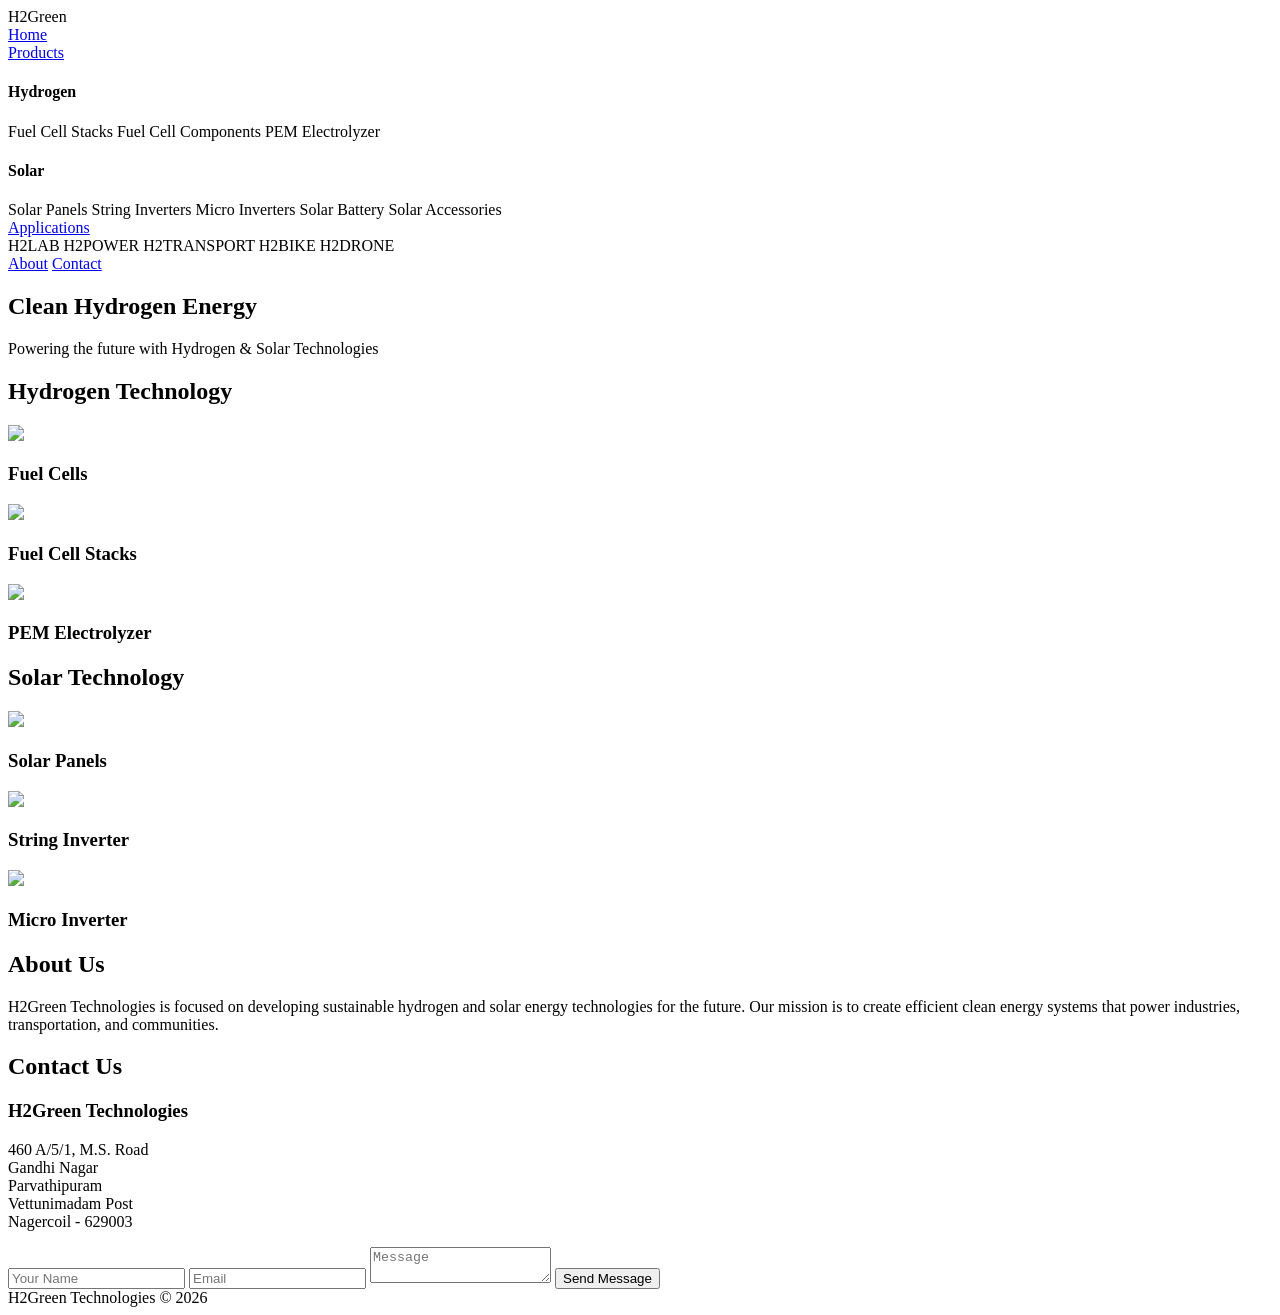
==== index.html @ 0abac740 "Create index.html" ====
<!DOCTYPE html>
<html lang="en">

<head>

<meta charset="UTF-8">
<meta name="viewport" content="width=device-width, initial-scale=1">

<title>H2Green Technologies</title>

<link rel="stylesheet" href="css/theme.css">
<link rel="stylesheet" href="css/style.css">

</head>

<body>

<header>

<div class="logo">H2Green</div>

<nav>

<a href="#">Home</a>

<div class="dropdown">

<a href="#">Products</a>

<div class="mega-menu">

<div class="menu-column">
<h4>Hydrogen</h4>
<a>Fuel Cell Stacks</a>
<a>Fuel Cell Components</a>
<a>PEM Electrolyzer</a>
</div>

<div class="menu-column">
<h4>Solar</h4>
<a>Solar Panels</a>
<a>String Inverters</a>
<a>Micro Inverters</a>
<a>Solar Battery</a>
<a>Solar Accessories</a>
</div>

</div>

</div>


<div class="dropdown">

<a href="#">Applications</a>

<div class="mega-menu">

<div class="menu-column">

<a>H2LAB</a>
<a>H2POWER</a>
<a>H2TRANSPORT</a>
<a>H2BIKE</a>
<a>H2DRONE</a>

</div>

</div>

</div>

<a href="#about">About</a>
<a href="#contact">Contact</a>

</nav>

</header>


<section class="hero">

<div>
<h1>Clean Hydrogen Energy</h1>
<p>Powering the future with Hydrogen & Solar Technologies</p>
</div>

</section>


<section class="section">

<h2>Hydrogen Technology</h2>

<div class="grid">

<div class="card">
<img src="images/fuel-cell.jpg">
<h3>Fuel Cells</h3>
</div>

<div class="card">
<img src="images/fuel-stack.jpg">
<h3>Fuel Cell Stacks</h3>
</div>

<div class="card">
<img src="images/electrolyzer.jpg">
<h3>PEM Electrolyzer</h3>
</div>

</div>

</section>


<section class="section section-light">

<h2>Solar Technology</h2>

<div class="grid">

<div class="card">
<img src="images/solar-panels.jpg">
<h3>Solar Panels</h3>
</div>

<div class="card">
<img src="images/string-inverter.jpg">
<h3>String Inverter</h3>
</div>

<div class="card">
<img src="images/micro-inverter.jpg">
<h3>Micro Inverter</h3>
</div>

</div>

</section>


<section id="about" class="section">

<h2>About Us</h2>

<p>

H2Green Technologies is focused on developing sustainable hydrogen
and solar energy technologies for the future. Our mission is to
create efficient clean energy systems that power industries,
transportation, and communities.

</p>

</section>


<section id="contact" class="section section-light">

<h2>Contact Us</h2>

<div class="contact-container">

<div>

<h3>H2Green Technologies</h3>

<p>

460 A/5/1, M.S. Road<br>
Gandhi Nagar<br>
Parvathipuram<br>
Vettunimadam Post<br>
Nagercoil - 629003

</p>

</div>


<div class="contact-form">

<input type="text" placeholder="Your Name">

<input type="email" placeholder="Email">

<textarea placeholder="Message"></textarea>

<button>Send Message</button>

</div>

</div>

</section>


<footer>

H2Green Technologies © 2026

</footer>

<script src="js/script.js"></script>

</body>
</html>
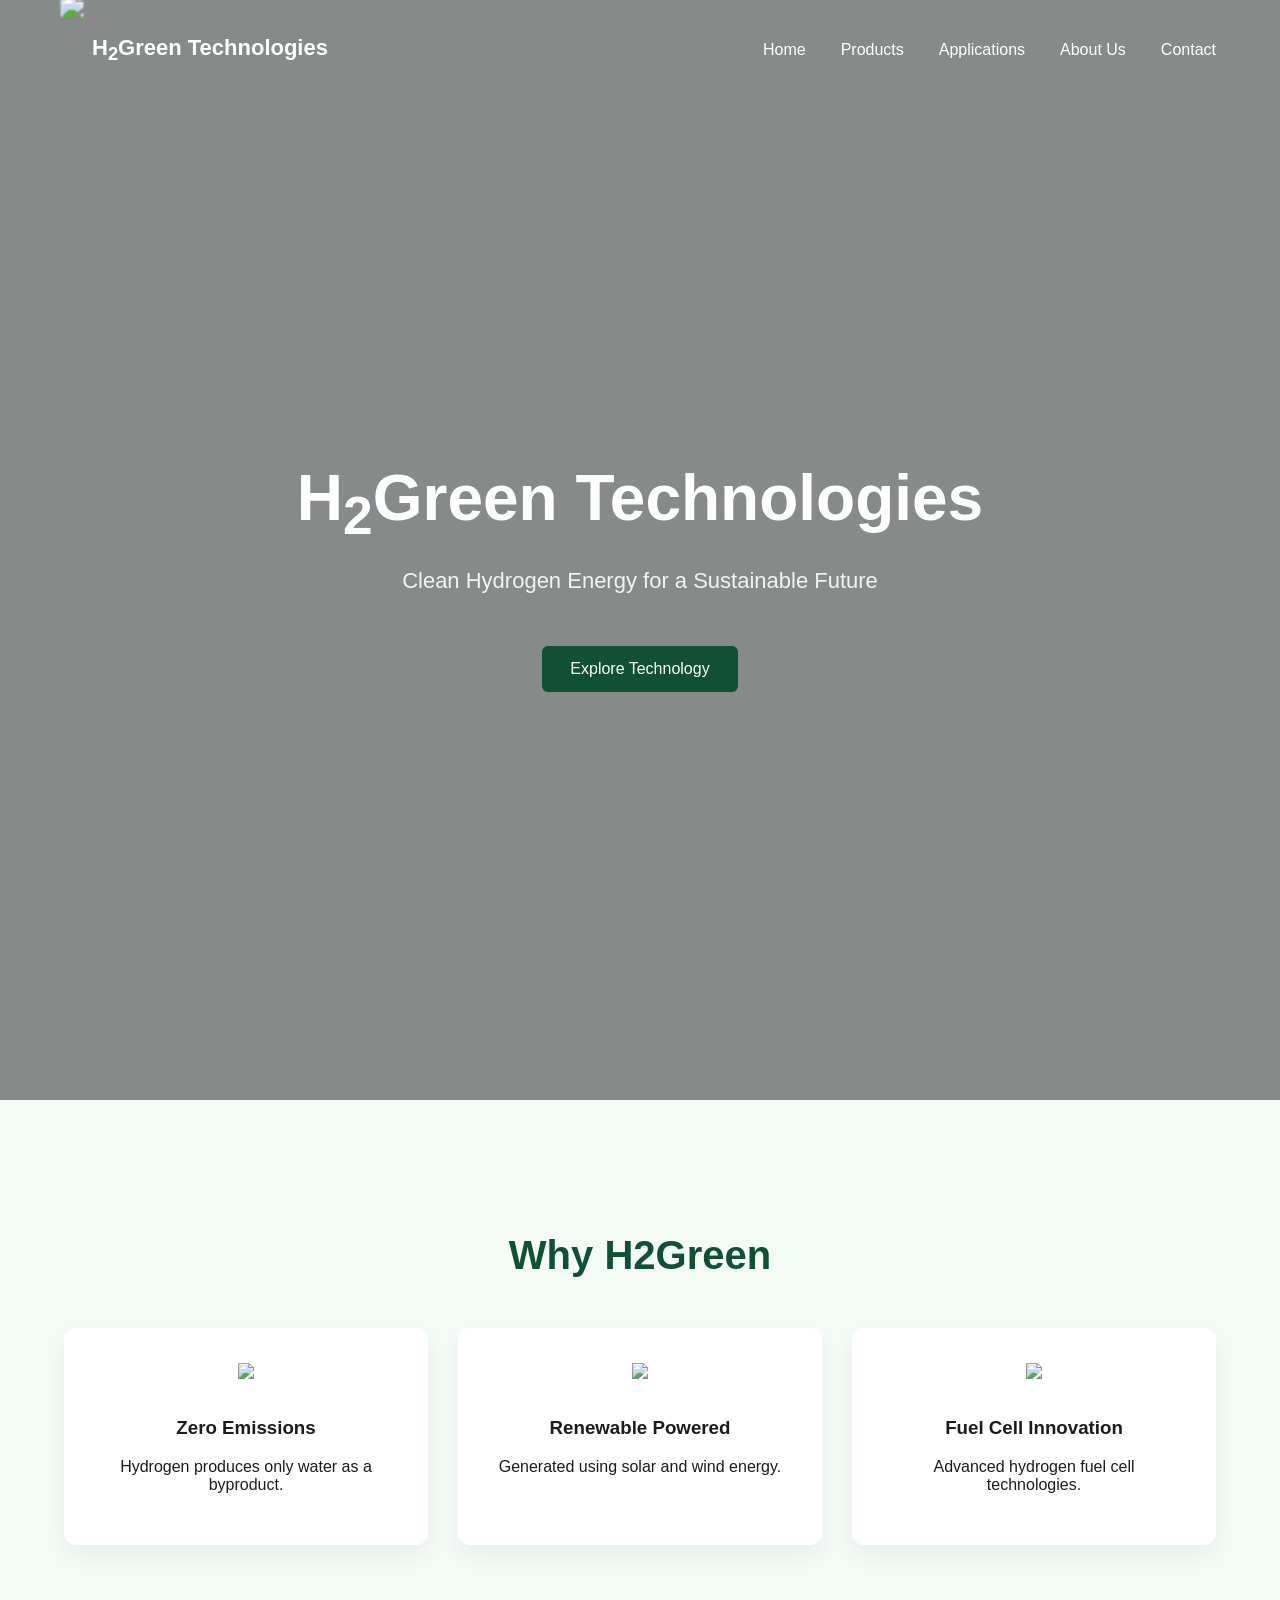
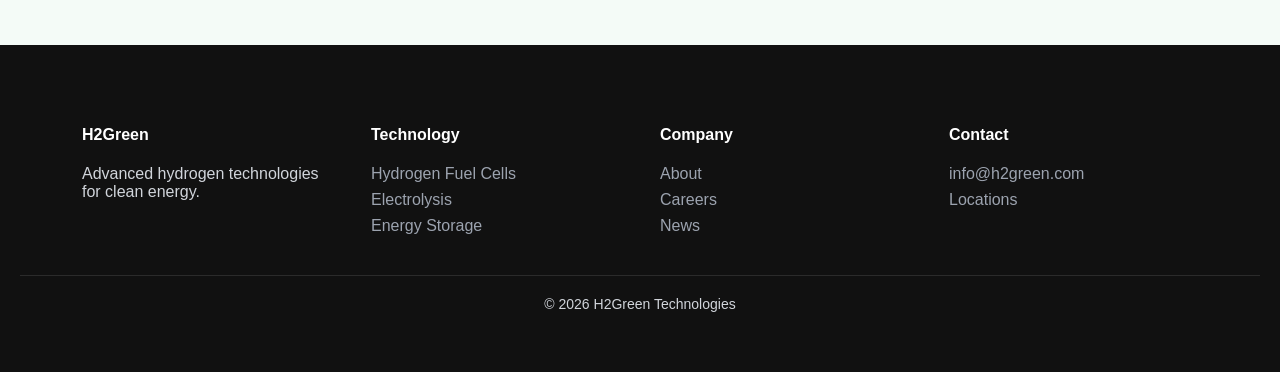
==== commit f962457a: "Update index.html" ====
--- a/index.html
+++ b/index.html
@@ -1,112 +1,480 @@
+
 <!DOCTYPE html>
 <html lang="en">
-
 <head>
 
 <meta charset="UTF-8">
-<meta name="viewport" content="width=device-width, initial-scale=1">
+<meta name="viewport" content="width=device-width, initial-scale=1.0">
 
 <title>H2Green Technologies</title>
 
-<link rel="stylesheet" href="css/theme.css">
-<link rel="stylesheet" href="css/style.css">
+<style>
+
+/* GLOBAL */
+
+body{
+margin:0;
+font-family:-apple-system,BlinkMacSystemFont,"Segoe UI",Roboto,Arial;
+background:#F4FBF7;
+color:#1C1C1C;
+}
+
+.container{
+width:90%;
+max-width:1200px;
+margin:auto;
+}
+
+/* NAVBAR */
+
+nav{
+position:fixed;
+top:0;
+width:100%;
+z-index:2000;
+background:transparent;
+transition:0.3s;
+}
+
+nav.scrolled{
+background:rgba(255,255,255,0.95);
+backdrop-filter:blur(8px);
+box-shadow:0 4px 20px rgba(0,0,0,0.08);
+}
+
+.nav-inner{
+display:flex;
+justify-content:space-between;
+align-items:center;
+padding:15px 0;
+}
+
+/* LOGO */
+
+.logo{
+display:flex;
+align-items:center;
+gap:12px;
+}
+
+.logo img{
+height:70px;
+object-fit:cover;
+transform:scale(1.6);
+}
+
+.logo span{
+font-size:22px;
+font-weight:600;
+color:white;
+}
+
+nav.scrolled .logo span{
+color:#0F5132;
+}
+
+/* MENU */
+
+.menu{
+display:flex;
+align-items:center;
+gap:35px;
+}
+
+.menu a{
+text-decoration:none;
+font-weight:500;
+font-size:16px;
+color:white;
+transition:0.2s;
+}
+
+nav.scrolled .menu a{
+color:#0F5132;
+}
+
+/* DROPDOWN */
+
+.dropdown{
+position:static;
+}
+
+.dropdown-menu{
+position:absolute;
+left:0;
+top:100%;
+width:100%;
+
+background:white;
+
+padding:40px 0;
+
+opacity:0;
+visibility:hidden;
+
+transform:translateY(-10px);
+transition:all 0.25s ease;
+
+box-shadow:0 15px 40px rgba(0,0,0,0.08);
+}
+
+/* SHOW ON HOVER */
+
+.dropdown:hover .dropdown-menu{
+opacity:1;
+visibility:visible;
+transform:translateY(0);
+}
+
+/* DROPDOWN CONTENT */
+
+.dropdown-container{
+width:90%;
+max-width:1200px;
+margin:auto;
+display:flex;
+gap:120px;
+}
+
+.dropdown-column h4{
+margin-bottom:15px;
+color:#0F5132;
+}
+
+.dropdown-column a{
+display:block;
+margin-bottom:10px;
+text-decoration:none;
+color:#333;
+font-size:15px;
+}
+
+.dropdown-column a:hover{
+color:#0F5132;
+}
+
+/* SUB ITEMS */
+
+.sub-items{
+margin-left:15px;
+margin-top:10px;
+}
+
+.sub-items a{
+font-size:14px;
+color:#666;
+}
+
+/* HERO */
+
+.hero{
+position:relative;
+z-index:1;
+
+height:100vh;
+display:flex;
+align-items:center;
+justify-content:center;
+text-align:center;
+
+background:
+linear-gradient(rgba(0,0,0,0.45),rgba(0,0,0,0.45)),
+url("https://images.unsplash.com/photo-1466611653911-95081537e5b7");
+
+background-size:cover;
+background-position:center;
+color:white;
+}
+
+.hero h1{
+font-size:64px;
+margin-bottom:15px;
+}
+
+.hero p{
+font-size:22px;
+opacity:0.9;
+}
+
+.hero button{
+margin-top:30px;
+padding:14px 28px;
+font-size:16px;
+border:none;
+border-radius:6px;
+background:#0F5132;
+color:white;
+cursor:pointer;
+}
+
+/* SECTIONS */
+
+section{
+padding:100px 0;
+}
+
+.title{
+font-size:40px;
+text-align:center;
+color:#0F5132;
+margin-bottom:20px;
+}
+
+.subtitle{
+max-width:700px;
+margin:auto;
+text-align:center;
+font-size:18px;
+line-height:1.6;
+}
+
+/* GRID */
+
+.grid{
+display:grid;
+grid-template-columns:repeat(auto-fit,minmax(250px,1fr));
+gap:30px;
+margin-top:50px;
+}
+
+.card{
+background:white;
+padding:35px;
+border-radius:12px;
+box-shadow:0 10px 25px rgba(0,0,0,0.05);
+text-align:center;
+}
+
+.card img{
+width:60px;
+margin-bottom:15px;
+}
+
+/* FOOTER */
+
+footer{
+background:#111;
+color:#D1D5DB;
+padding:60px 20px;
+}
+
+.footer-grid{
+display:grid;
+grid-template-columns:repeat(auto-fit,minmax(200px,1fr));
+gap:40px;
+}
+
+footer h4{
+color:white;
+}
+
+footer a{
+display:block;
+text-decoration:none;
+color:#9CA3AF;
+margin-top:8px;
+}
+
+.footer-bottom{
+border-top:1px solid #2B2B2B;
+margin-top:40px;
+padding-top:20px;
+text-align:center;
+font-size:14px;
+}
+
+</style>
 
 </head>
 
 <body>
 
-<header>
-
-<div class="logo">H2Green</div>
+<!-- NAVBAR -->
 
 <nav>
 
+<div class="container nav-inner">
+
+<div class="logo">
+
+<img src="logo.png">
+
+<span>H<sub>2</sub>Green Technologies</span>
+
+</div>
+
+<div class="menu">
+
 <a href="#">Home</a>
 
 <div class="dropdown">
 
 <a href="#">Products</a>
 
-<div class="mega-menu">
-
-<div class="menu-column">
-<h4>Hydrogen</h4>
-<a>Fuel Cell Stacks</a>
-<a>Fuel Cell Components</a>
-<a>PEM Electrolyzer</a>
-</div>
-
-<div class="menu-column">
-<h4>Solar</h4>
-<a>Solar Panels</a>
-<a>String Inverters</a>
-<a>Micro Inverters</a>
-<a>Solar Battery</a>
-<a>Solar Accessories</a>
-</div>
-
-</div>
-
-</div>
-
-
+<div class="dropdown-menu">
+
+<div class="dropdown-container">
+
+<div class="dropdown-column">
+
+<h4>Solar Group</h4>
+
+<a href="#">Solar Panels</a>
+
+<a href="#">Solar Inverters</a>
+
+<div class="sub-items">
+
+<a href="#">Solar Inverters String Inverters</a>
+
+<a href="#">Solar Edge - Optimizer Inverters</a>
+
+<a href="#">Micro Inverters</a>
+
+</div>
+
+</div>
+
+<div class="dropdown-column">
+
+<h4>Hydrogen Group</h4>
+
+<a href="#">Hydrogen Fuel Cell Stacks</a>
+
+<a href="#">Hydrogen Fuel Cell Components</a>
+
+<a href="#">PEM Electrolyzer</a>
+
+</div>
+
+</div>
+
+</div>
+
+</div>
 <div class="dropdown">
 
 <a href="#">Applications</a>
 
-<div class="mega-menu">
-
-<div class="menu-column">
-
-<a>H2LAB</a>
-<a>H2POWER</a>
-<a>H2TRANSPORT</a>
-<a>H2BIKE</a>
-<a>H2DRONE</a>
-
-</div>
-
-</div>
-
-</div>
-
-<a href="#about">About</a>
-<a href="#contact">Contact</a>
+<div class="dropdown-menu">
+
+<div class="dropdown-container">
+
+<div class="dropdown-column">
+
+<h4>Applications Group</h4>
+
+<a href="#">H2 Lab</a>
+
+<a href="#">H2 Power</a>
+
+<a href="#">H2 Transport</a>
+
+<div class="sub-items">
+
+<a href="#">Car</a>
+
+<a href="#">Train</a>
+
+<a href="#">Wind Turbine</a>
+
+<a href="#">Street Light</a>
+
+
+
+</div>
+
+</div>
+
+<div class="dropdown-column">
+
+
+<h4><br></h4>
+
+<a href="#">H2 Bike</a>
+
+<a href="#">H2 Drone</a>
+
+
+
+</div>
+
+</div>
+
+</div>
+
+</div>
+
+<!-- <a href="#">Applications</a> -->
+
+<a href="#">About Us</a>
+
+<a href="#">Contact</a>
+
+</div>
+
+</div>
 
 </nav>
 
-</header>
-
+
+<!-- HERO -->
 
 <section class="hero">
 
 <div>
-<h1>Clean Hydrogen Energy</h1>
-<p>Powering the future with Hydrogen & Solar Technologies</p>
+
+<h1>H<sub>2</sub>Green Technologies</h1>
+
+<p>Clean Hydrogen Energy for a Sustainable Future</p>
+
+<button>Explore Technology</button>
+
 </div>
 
 </section>
 
 
-<section class="section">
-
-<h2>Hydrogen Technology</h2>
+<!-- FEATURES -->
+
+<section>
+
+<div class="container">
+
+<h2 class="title">Why H2Green</h2>
 
 <div class="grid">
 
 <div class="card">
-<img src="images/fuel-cell.jpg">
-<h3>Fuel Cells</h3>
+
+<img src="https://img.icons8.com/ios-filled/100/2e7d32/leaf.png">
+
+<h3>Zero Emissions</h3>
+
+<p>Hydrogen produces only water as a byproduct.</p>
+
 </div>
 
 <div class="card">
-<img src="images/fuel-stack.jpg">
-<h3>Fuel Cell Stacks</h3>
+
+<img src="https://img.icons8.com/ios-filled/100/2e7d32/wind-turbine.png">
+
+<h3>Renewable Powered</h3>
+
+<p>Generated using solar and wind energy.</p>
+
 </div>
 
 <div class="card">
-<img src="images/electrolyzer.jpg">
-<h3>PEM Electrolyzer</h3>
+
+<img src="https://img.icons8.com/ios-filled/100/2e7d32/electricity.png">
+
+<h3>Fuel Cell Innovation</h3>
+
+<p>Advanced hydrogen fuel cell technologies.</p>
+
+</div>
+
 </div>
 
 </div>
@@ -114,95 +482,84 @@
 </section>
 
 
-<section class="section section-light">
-
-<h2>Solar Technology</h2>
-
-<div class="grid">
-
-<div class="card">
-<img src="images/solar-panels.jpg">
-<h3>Solar Panels</h3>
-</div>
-
-<div class="card">
-<img src="images/string-inverter.jpg">
-<h3>String Inverter</h3>
-</div>
-
-<div class="card">
-<img src="images/micro-inverter.jpg">
-<h3>Micro Inverter</h3>
-</div>
-
-</div>
-
-</section>
-
-
-<section id="about" class="section">
-
-<h2>About Us</h2>
-
-<p>
-
-H2Green Technologies is focused on developing sustainable hydrogen
-and solar energy technologies for the future. Our mission is to
-create efficient clean energy systems that power industries,
-transportation, and communities.
-
-</p>
-
-</section>
-
-
-<section id="contact" class="section section-light">
-
-<h2>Contact Us</h2>
-
-<div class="contact-container">
+<!-- FOOTER -->
+
+<footer>
+
+<div class="container footer-grid">
 
 <div>
 
-<h3>H2Green Technologies</h3>
-
-<p>
-
-460 A/5/1, M.S. Road<br>
-Gandhi Nagar<br>
-Parvathipuram<br>
-Vettunimadam Post<br>
-Nagercoil - 629003
-
-</p>
-
-</div>
-
-
-<div class="contact-form">
-
-<input type="text" placeholder="Your Name">
-
-<input type="email" placeholder="Email">
-
-<textarea placeholder="Message"></textarea>
-
-<button>Send Message</button>
-
-</div>
-
-</div>
-
-</section>
-
-
-<footer>
-
-H2Green Technologies © 2026
+<h4>H2Green</h4>
+
+<p>Advanced hydrogen technologies for clean energy.</p>
+
+</div>
+
+<div>
+
+<h4>Technology</h4>
+
+<a href="#">Hydrogen Fuel Cells</a>
+
+<a href="#">Electrolysis</a>
+
+<a href="#">Energy Storage</a>
+
+</div>
+
+<div>
+
+<h4>Company</h4>
+
+<a href="#">About</a>
+
+<a href="#">Careers</a>
+
+<a href="#">News</a>
+
+</div>
+
+<div>
+
+<h4>Contact</h4>
+
+<a href="#">info@h2green.com</a>
+
+<a href="#">Locations</a>
+
+</div>
+
+</div>
+
+<div class="footer-bottom">
+
+© 2026 H2Green Technologies
+
+</div>
 
 </footer>
 
-<script src="js/script.js"></script>
+
+<!-- NAVBAR SCROLL EFFECT -->
+
+<script>
+
+window.addEventListener("scroll",function(){
+
+const nav=document.querySelector("nav");
+
+if(window.scrollY>50){
+nav.classList.add("scrolled");
+}
+else{
+nav.classList.remove("scrolled");
+}
+
+});
+
+</script>
 
 </body>
 </html>
+
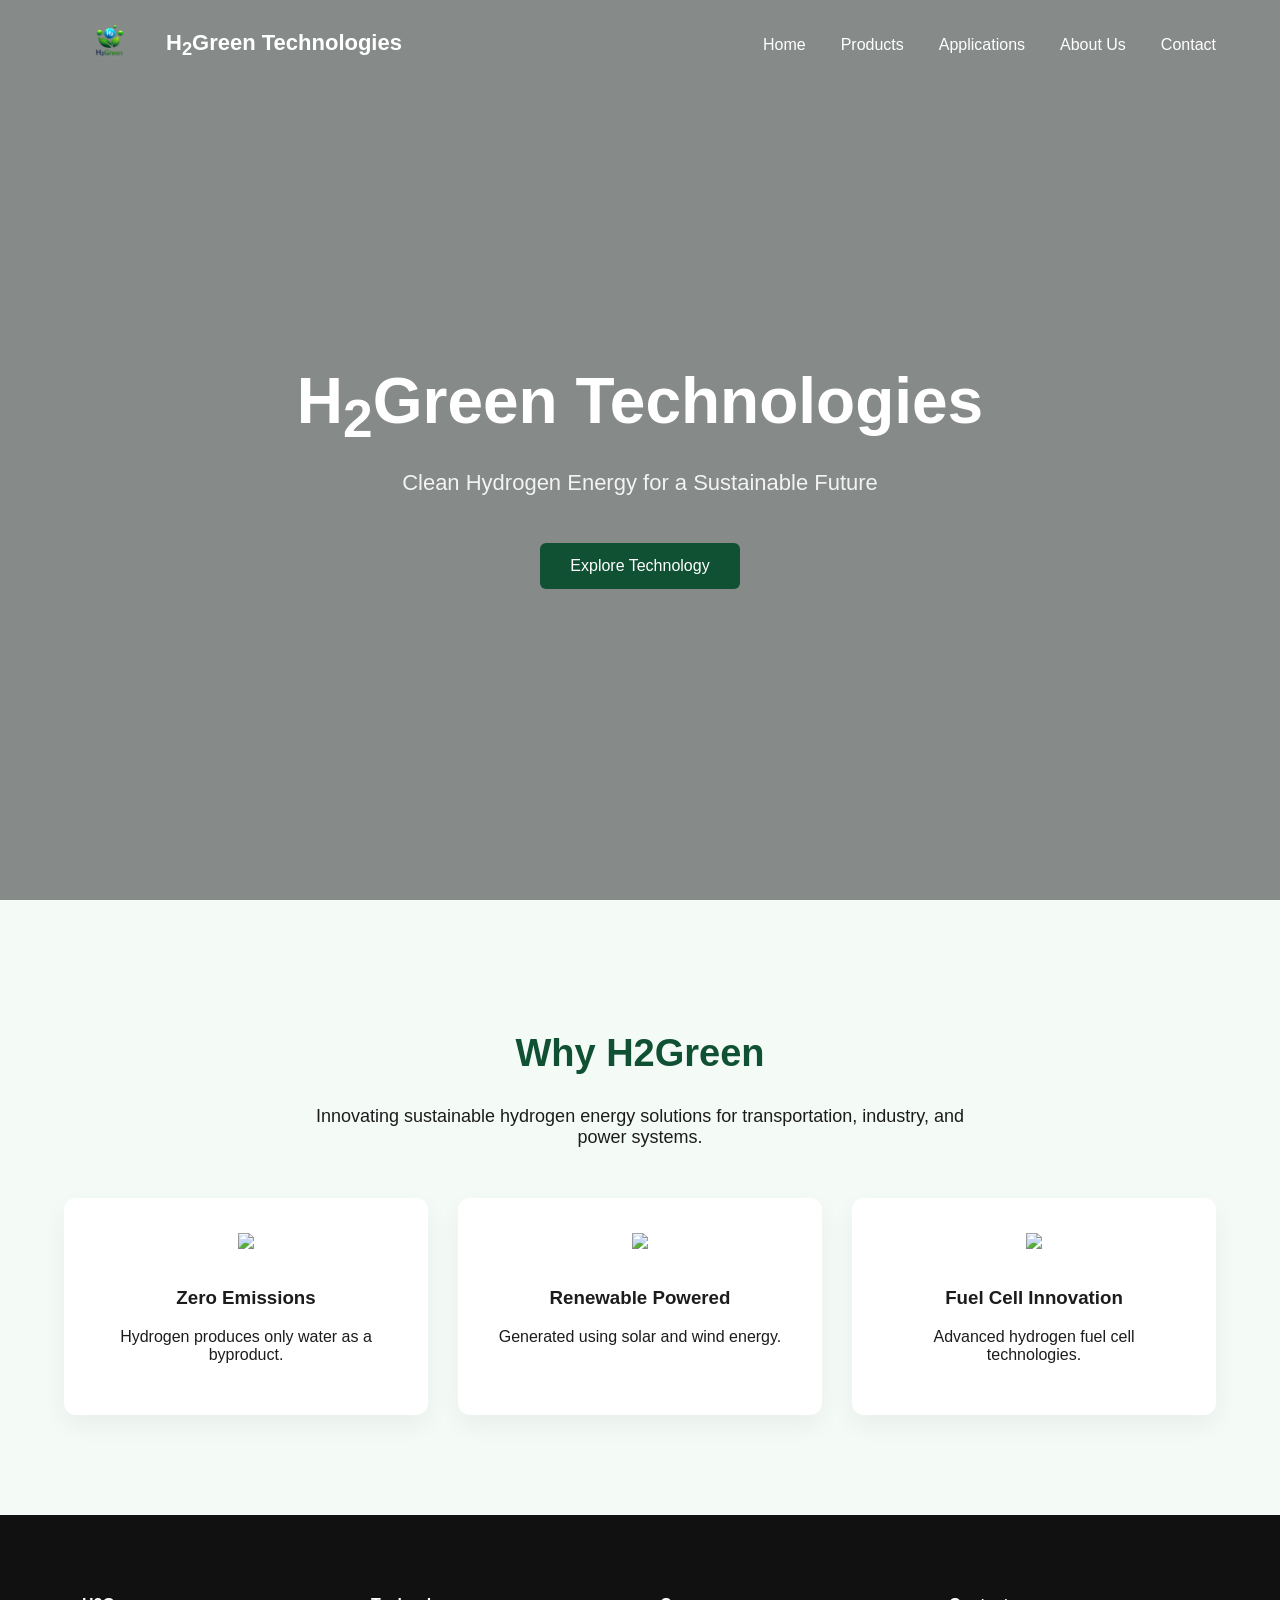
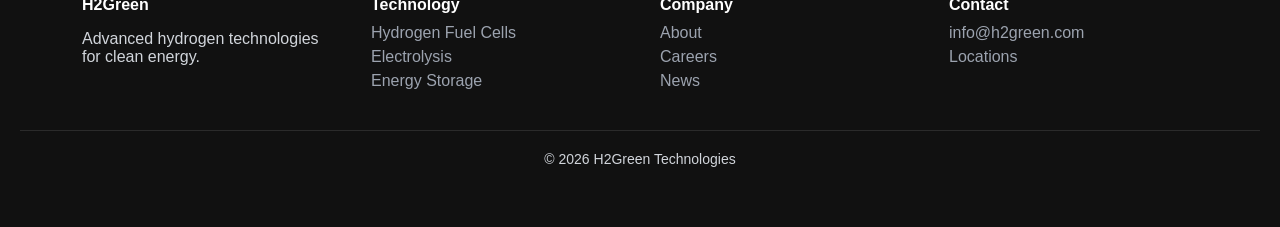
==== commit f2f1560c: "Update index.html" ====
--- a/index.html
+++ b/index.html
@@ -1,4 +1,3 @@
-
 <!DOCTYPE html>
 <html lang="en">
 <head>
@@ -11,6 +10,10 @@
 <style>
 
 /* GLOBAL */
+
+*{
+box-sizing:border-box;
+}
 
 body{
 margin:0;
@@ -32,13 +35,12 @@
 top:0;
 width:100%;
 z-index:2000;
-background:transparent;
 transition:0.3s;
 }
 
 nav.scrolled{
 background:rgba(255,255,255,0.95);
-backdrop-filter:blur(8px);
+backdrop-filter:blur(10px);
 box-shadow:0 4px 20px rgba(0,0,0,0.08);
 }
 
@@ -58,9 +60,7 @@
 }
 
 .logo img{
-height:70px;
-object-fit:cover;
-transform:scale(1.6);
+height:60px;
 }
 
 .logo span{
@@ -86,10 +86,22 @@
 font-weight:500;
 font-size:16px;
 color:white;
-transition:0.2s;
 }
 
 nav.scrolled .menu a{
+color:#0F5132;
+}
+
+/* HAMBURGER */
+
+.hamburger{
+display:none;
+font-size:28px;
+cursor:pointer;
+color:white;
+}
+
+nav.scrolled .hamburger{
 color:#0F5132;
 }
 
@@ -104,21 +116,14 @@
 left:0;
 top:100%;
 width:100%;
-
 background:white;
-
 padding:40px 0;
-
 opacity:0;
 visibility:hidden;
-
 transform:translateY(-10px);
-transition:all 0.25s ease;
-
+transition:all .25s ease;
 box-shadow:0 15px 40px rgba(0,0,0,0.08);
 }
-
-/* SHOW ON HOVER */
 
 .dropdown:hover .dropdown-menu{
 opacity:1;
@@ -153,8 +158,6 @@
 color:#0F5132;
 }
 
-/* SUB ITEMS */
-
 .sub-items{
 margin-left:15px;
 margin-top:10px;
@@ -168,9 +171,6 @@
 /* HERO */
 
 .hero{
-position:relative;
-z-index:1;
-
 height:100vh;
 display:flex;
 align-items:center;
@@ -183,27 +183,29 @@
 
 background-size:cover;
 background-position:center;
+
 color:white;
+padding:0 20px;
 }
 
 .hero h1{
 font-size:64px;
-margin-bottom:15px;
+margin-bottom:10px;
 }
 
 .hero p{
 font-size:22px;
-opacity:0.9;
+opacity:.9;
 }
 
 .hero button{
-margin-top:30px;
-padding:14px 28px;
-font-size:16px;
+margin-top:25px;
+padding:14px 30px;
 border:none;
 border-radius:6px;
 background:#0F5132;
 color:white;
+font-size:16px;
 cursor:pointer;
 }
 
@@ -214,18 +216,17 @@
 }
 
 .title{
-font-size:40px;
+font-size:38px;
 text-align:center;
 color:#0F5132;
-margin-bottom:20px;
 }
 
 .subtitle{
 max-width:700px;
 margin:auto;
 text-align:center;
+margin-top:15px;
 font-size:18px;
-line-height:1.6;
 }
 
 /* GRID */
@@ -243,6 +244,11 @@
 border-radius:12px;
 box-shadow:0 10px 25px rgba(0,0,0,0.05);
 text-align:center;
+transition:.3s;
+}
+
+.card:hover{
+transform:translateY(-5px);
 }
 
 .card img{
@@ -266,13 +272,14 @@
 
 footer h4{
 color:white;
+margin-bottom:10px;
 }
 
 footer a{
 display:block;
 text-decoration:none;
 color:#9CA3AF;
-margin-top:8px;
+margin-top:6px;
 }
 
 .footer-bottom{
@@ -283,6 +290,75 @@
 font-size:14px;
 }
 
+/* MOBILE */
+
+@media(max-width:900px){
+
+.hamburger{
+display:block;
+}
+
+.menu{
+position:absolute;
+top:70px;
+left:0;
+width:100%;
+background:white;
+
+flex-direction:column;
+align-items:flex-start;
+gap:20px;
+
+padding:30px;
+
+display:none;
+}
+
+.menu.active{
+display:flex;
+}
+
+.menu a{
+color:#0F5132;
+}
+
+.dropdown-menu{
+position:relative;
+opacity:1;
+visibility:visible;
+transform:none;
+box-shadow:none;
+padding:20px 0;
+display:none;
+}
+
+.dropdown.open .dropdown-menu{
+display:block;
+}
+
+.dropdown-container{
+flex-direction:column;
+gap:30px;
+}
+
+.hero h1{
+font-size:40px;
+}
+
+.hero p{
+font-size:17px;
+}
+
+section{
+padding:70px 20px;
+}
+
+.footer-grid{
+grid-template-columns:1fr;
+}
+
+}
+
 </style>
 
 </head>
@@ -296,20 +372,18 @@
 <div class="container nav-inner">
 
 <div class="logo">
-
 <img src="logo.png">
-
 <span>H<sub>2</sub>Green Technologies</span>
-
-</div>
-
-<div class="menu">
+</div>
+
+<div class="hamburger" onclick="toggleMenu()">☰</div>
+
+<div class="menu" id="menu">
 
 <a href="#">Home</a>
 
 <div class="dropdown">
-
-<a href="#">Products</a>
+<a href="#" onclick="toggleDropdown(event)">Products</a>
 
 <div class="dropdown-menu">
 
@@ -320,17 +394,12 @@
 <h4>Solar Group</h4>
 
 <a href="#">Solar Panels</a>
-
 <a href="#">Solar Inverters</a>
 
 <div class="sub-items">
-
-<a href="#">Solar Inverters String Inverters</a>
-
-<a href="#">Solar Edge - Optimizer Inverters</a>
-
+<a href="#">String Inverters</a>
+<a href="#">Optimizer Inverters</a>
 <a href="#">Micro Inverters</a>
-
 </div>
 
 </div>
@@ -339,10 +408,8 @@
 
 <h4>Hydrogen Group</h4>
 
-<a href="#">Hydrogen Fuel Cell Stacks</a>
-
-<a href="#">Hydrogen Fuel Cell Components</a>
-
+<a href="#">Fuel Cell Stacks</a>
+<a href="#">Fuel Cell Components</a>
 <a href="#">PEM Electrolyzer</a>
 
 </div>
@@ -352,9 +419,10 @@
 </div>
 
 </div>
+
 <div class="dropdown">
 
-<a href="#">Applications</a>
+<a href="#" onclick="toggleDropdown(event)">Applications</a>
 
 <div class="dropdown-menu">
 
@@ -362,53 +430,39 @@
 
 <div class="dropdown-column">
 
-<h4>Applications Group</h4>
+<h4>Applications</h4>
 
 <a href="#">H2 Lab</a>
-
 <a href="#">H2 Power</a>
-
 <a href="#">H2 Transport</a>
 
 <div class="sub-items">
 
 <a href="#">Car</a>
-
 <a href="#">Train</a>
-
 <a href="#">Wind Turbine</a>
-
 <a href="#">Street Light</a>
 
-
-
 </div>
 
 </div>
 
 <div class="dropdown-column">
 
-
-<h4><br></h4>
+<h4>&nbsp;</h4>
 
 <a href="#">H2 Bike</a>
-
 <a href="#">H2 Drone</a>
 
-
-
-</div>
-
-</div>
-
-</div>
-
-</div>
-
-<!-- <a href="#">Applications</a> -->
+</div>
+
+</div>
+
+</div>
+
+</div>
 
 <a href="#">About Us</a>
-
 <a href="#">Contact</a>
 
 </div>
@@ -417,7 +471,6 @@
 
 </nav>
 
-
 <!-- HERO -->
 
 <section class="hero">
@@ -434,7 +487,6 @@
 
 </section>
 
-
 <!-- FEATURES -->
 
 <section>
@@ -443,6 +495,11 @@
 
 <h2 class="title">Why H2Green</h2>
 
+<p class="subtitle">
+Innovating sustainable hydrogen energy solutions
+for transportation, industry, and power systems.
+</p>
+
 <div class="grid">
 
 <div class="card">
@@ -481,7 +538,6 @@
 
 </section>
 
-
 <!-- FOOTER -->
 
 <footer>
@@ -501,9 +557,7 @@
 <h4>Technology</h4>
 
 <a href="#">Hydrogen Fuel Cells</a>
-
 <a href="#">Electrolysis</a>
-
 <a href="#">Energy Storage</a>
 
 </div>
@@ -513,9 +567,7 @@
 <h4>Company</h4>
 
 <a href="#">About</a>
-
 <a href="#">Careers</a>
-
 <a href="#">News</a>
 
 </div>
@@ -525,7 +577,6 @@
 <h4>Contact</h4>
 
 <a href="#">info@h2green.com</a>
-
 <a href="#">Locations</a>
 
 </div>
@@ -540,10 +591,9 @@
 
 </footer>
 
-
-<!-- NAVBAR SCROLL EFFECT -->
-
 <script>
+
+/* NAV SCROLL */
 
 window.addEventListener("scroll",function(){
 
@@ -558,8 +608,29 @@
 
 });
 
+/* MOBILE MENU */
+
+function toggleMenu(){
+document.getElementById("menu").classList.toggle("active");
+}
+
+/* MOBILE DROPDOWN */
+
+function toggleDropdown(e){
+
+if(window.innerWidth < 900){
+
+e.preventDefault();
+
+const parent = e.target.parentElement;
+
+parent.classList.toggle("open");
+
+}
+
+}
+
 </script>
 
 </body>
 </html>
-
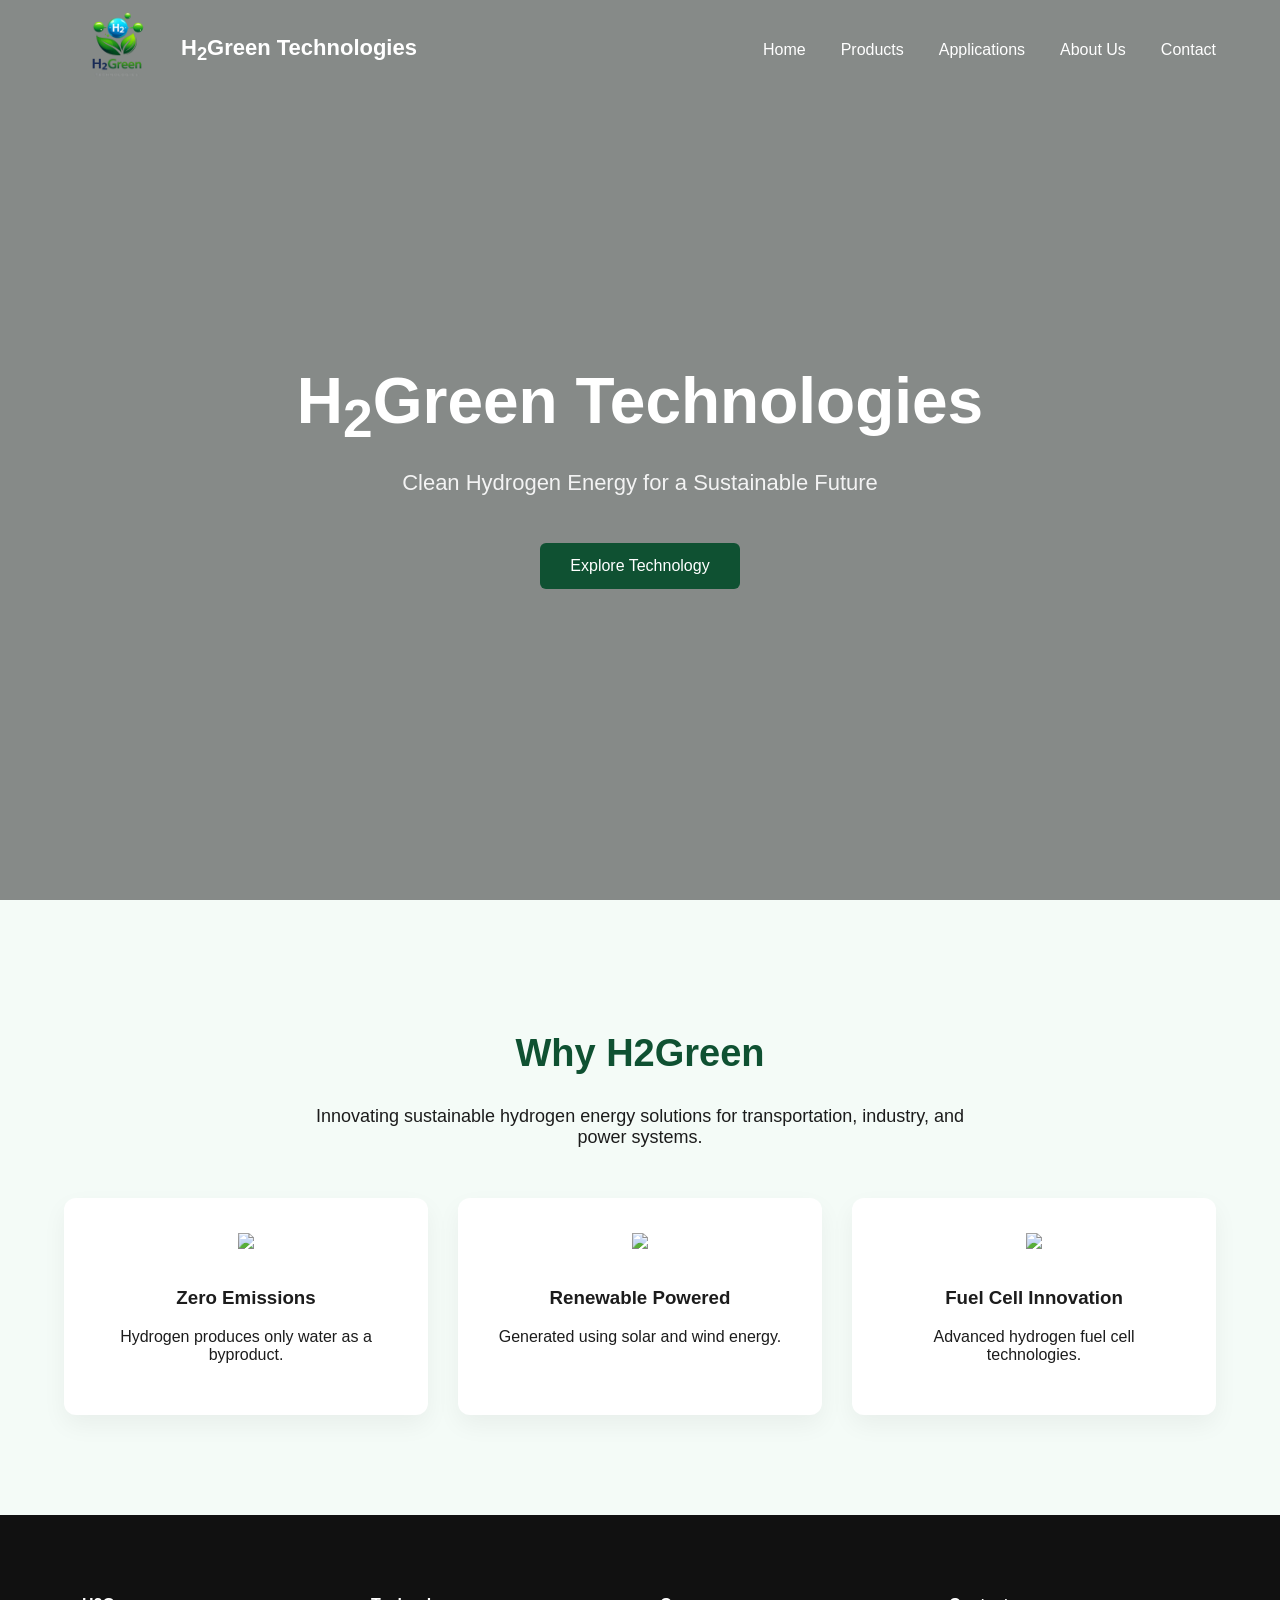
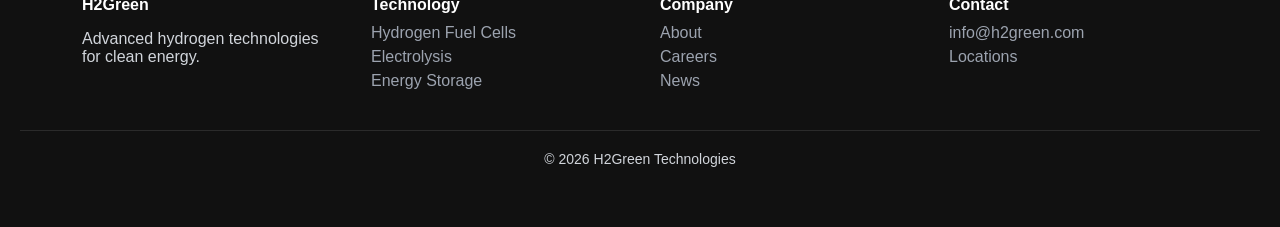
==== commit ac39e600: "Update index.html" ====
--- a/index.html
+++ b/index.html
@@ -60,7 +60,9 @@
 }
 
 .logo img{
-height:60px;
+height:70px;
+object-fit:cover;
+transform:scale(1.6);
 }
 
 .logo span{
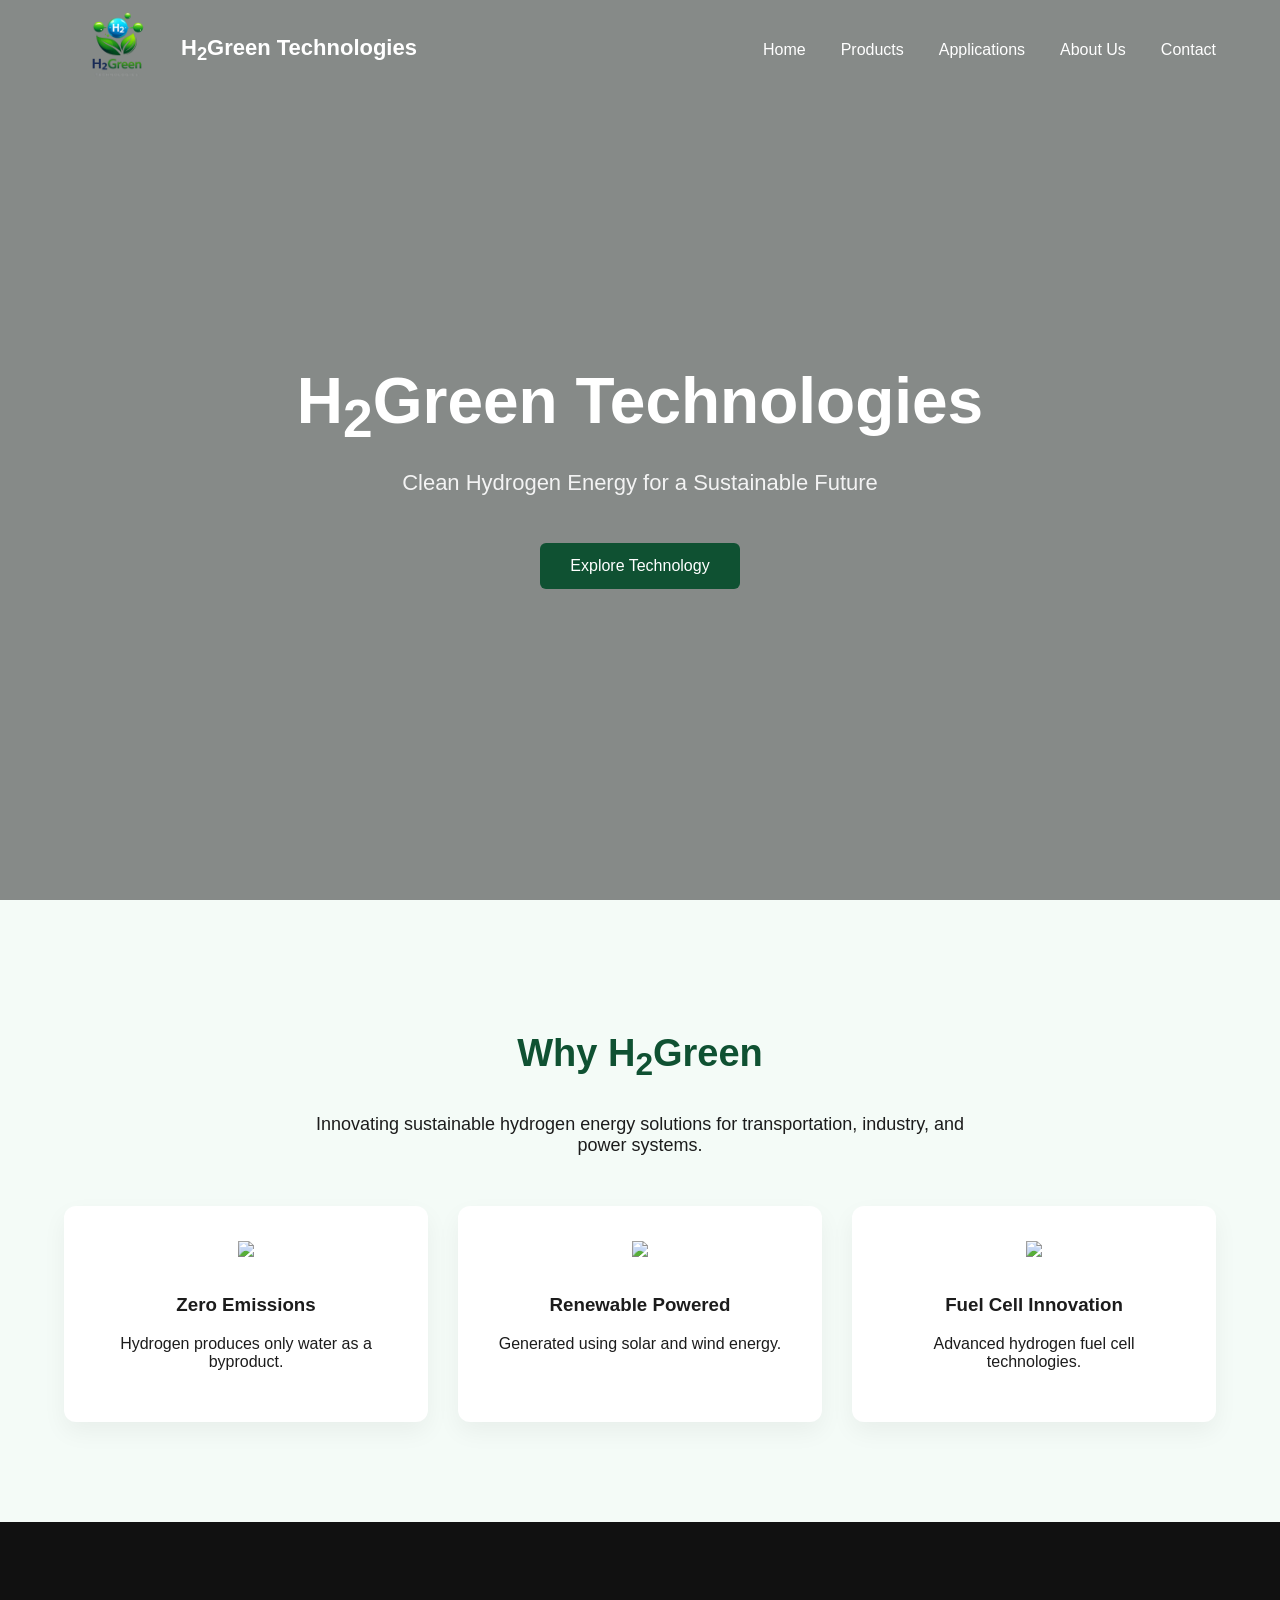
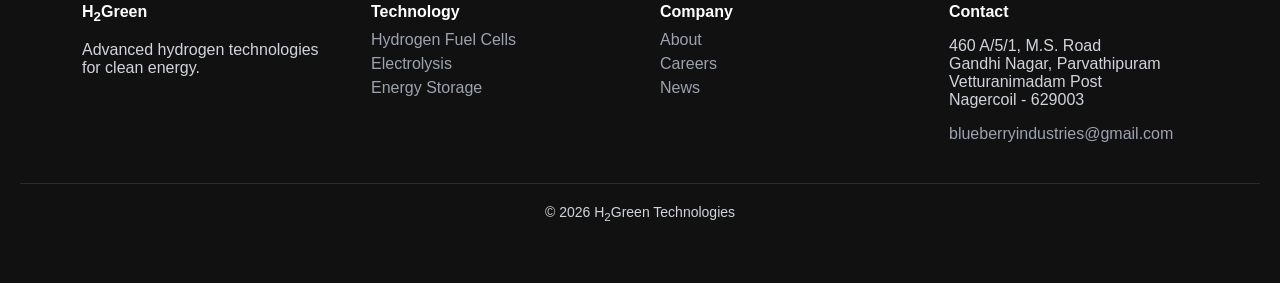
==== commit 0c25e865: "Update index.html" ====
--- a/index.html
+++ b/index.html
@@ -495,7 +495,7 @@
 
 <div class="container">
 
-<h2 class="title">Why H2Green</h2>
+<h2 class="title">Why H<sub>2</sub>Green</h2>
 
 <p class="subtitle">
 Innovating sustainable hydrogen energy solutions
@@ -548,7 +548,7 @@
 
 <div>
 
-<h4>H2Green</h4>
+<h4>H<sub>2</sub>Green</h4>
 
 <p>Advanced hydrogen technologies for clean energy.</p>
 
@@ -578,8 +578,14 @@
 
 <h4>Contact</h4>
 
-<a href="#">info@h2green.com</a>
-<a href="#">Locations</a>
+<p>
+460 A/5/1, M.S. Road<br>
+Gandhi Nagar, Parvathipuram<br>
+Vetturanimadam Post<br>
+Nagercoil - 629003
+</p>
+
+<a href="mailto:blueberryindustries@gmail.com">blueberryindustries@gmail.com</a>
 
 </div>
 
@@ -587,7 +593,7 @@
 
 <div class="footer-bottom">
 
-© 2026 H2Green Technologies
+© 2026 H<sub>2</sub>Green Technologies
 
 </div>
 
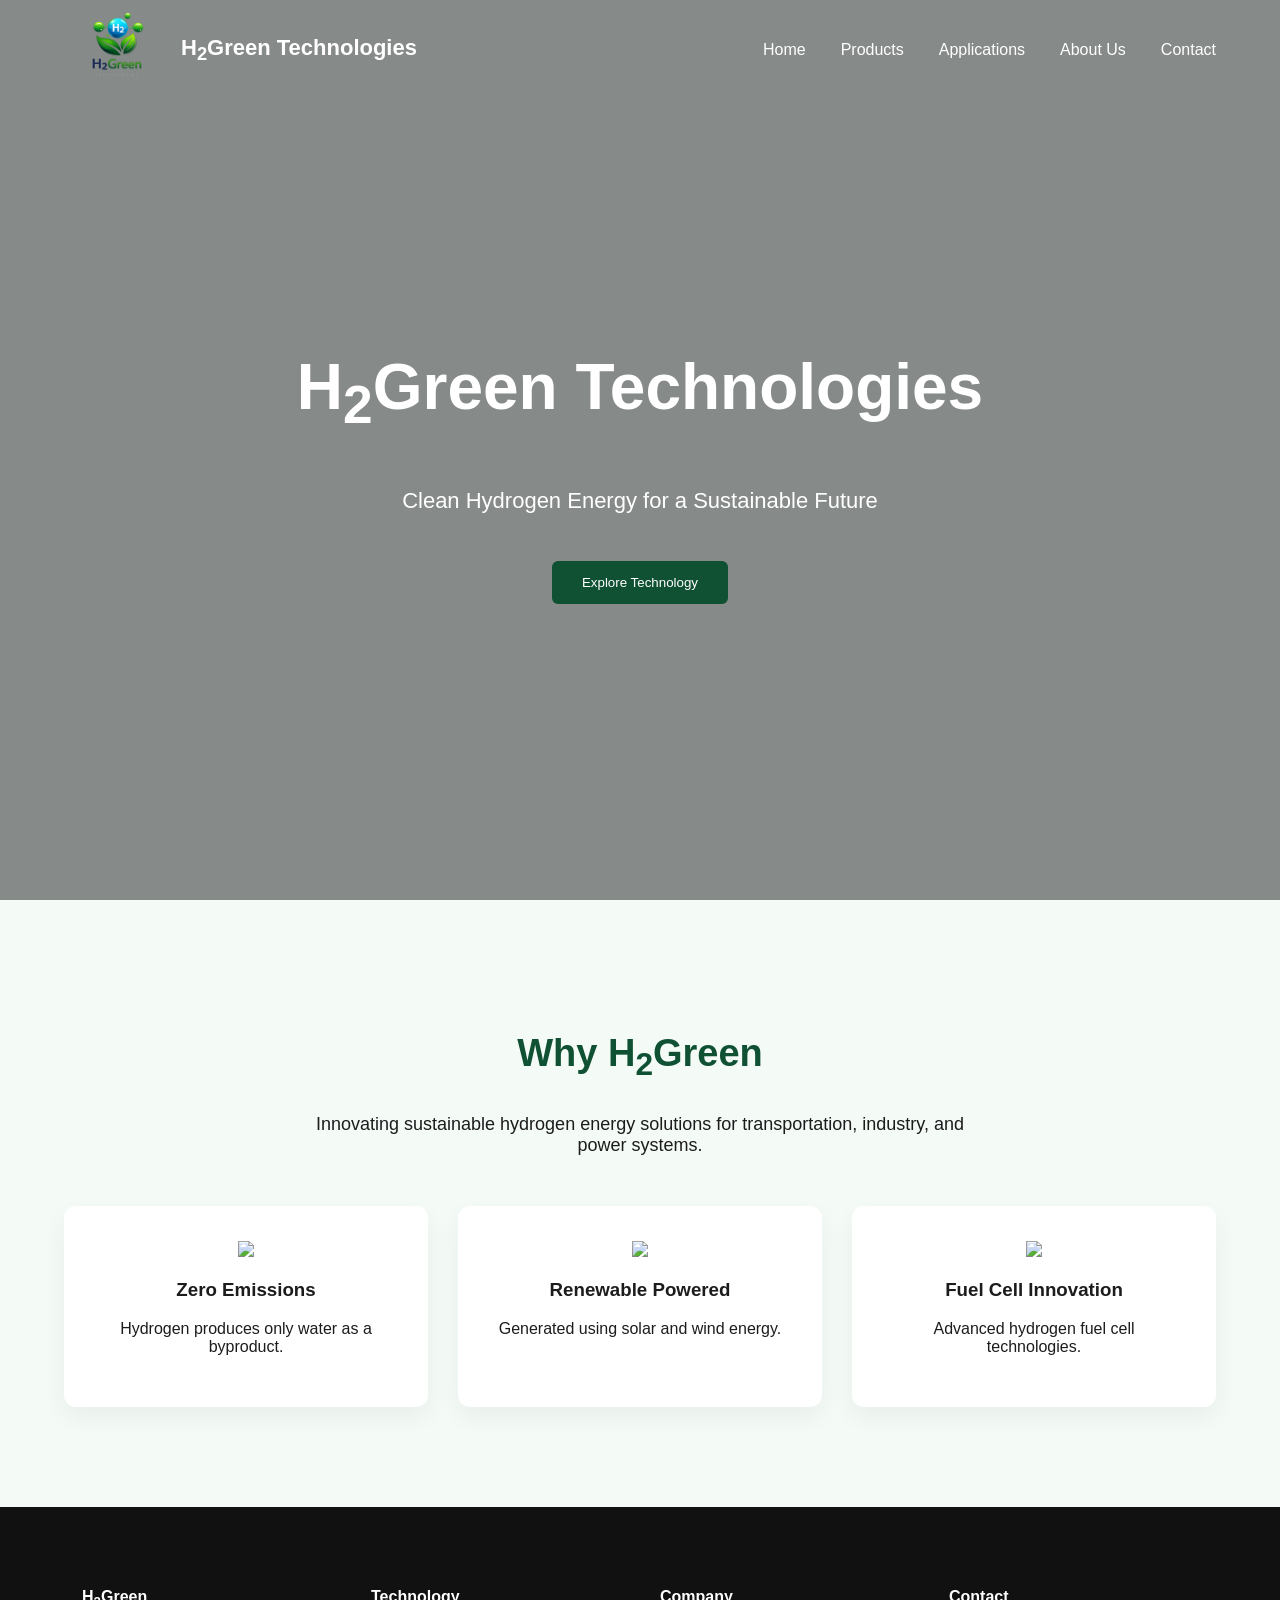
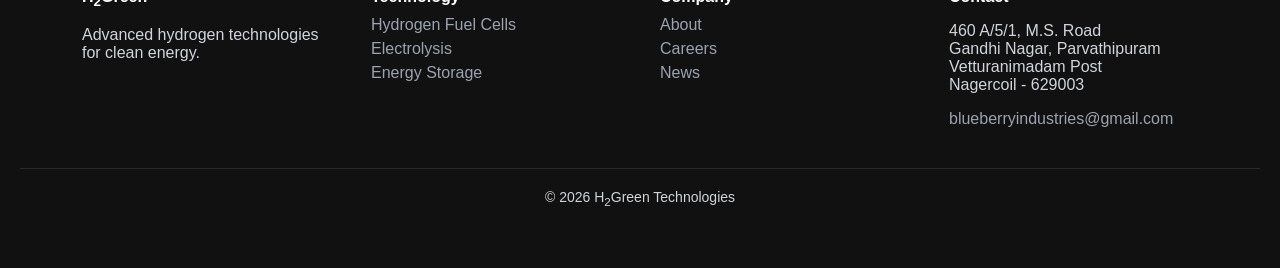
==== commit 8f810474: "Update index.html" ====
--- a/index.html
+++ b/index.html
@@ -7,473 +7,16 @@
 
 <title>H2Green Technologies</title>
 
-<style>
+<link rel="stylesheet" href="css/style.css">
 
-/* GLOBAL */
-
-*{
-box-sizing:border-box;
-}
-
-body{
-margin:0;
-font-family:-apple-system,BlinkMacSystemFont,"Segoe UI",Roboto,Arial;
-background:#F4FBF7;
-color:#1C1C1C;
-}
-
-.container{
-width:90%;
-max-width:1200px;
-margin:auto;
-}
-
-/* NAVBAR */
-
-nav{
-position:fixed;
-top:0;
-width:100%;
-z-index:2000;
-transition:0.3s;
-}
-
-nav.scrolled{
-background:rgba(255,255,255,0.95);
-backdrop-filter:blur(10px);
-box-shadow:0 4px 20px rgba(0,0,0,0.08);
-}
-
-.nav-inner{
-display:flex;
-justify-content:space-between;
-align-items:center;
-padding:15px 0;
-}
-
-/* LOGO */
-
-.logo{
-display:flex;
-align-items:center;
-gap:12px;
-}
-
-.logo img{
-height:70px;
-object-fit:cover;
-transform:scale(1.6);
-}
-
-.logo span{
-font-size:22px;
-font-weight:600;
-color:white;
-}
-
-nav.scrolled .logo span{
-color:#0F5132;
-}
-
-/* MENU */
-
-.menu{
-display:flex;
-align-items:center;
-gap:35px;
-}
-
-.menu a{
-text-decoration:none;
-font-weight:500;
-font-size:16px;
-color:white;
-}
-
-nav.scrolled .menu a{
-color:#0F5132;
-}
-
-/* HAMBURGER */
-
-.hamburger{
-display:none;
-font-size:28px;
-cursor:pointer;
-color:white;
-}
-
-nav.scrolled .hamburger{
-color:#0F5132;
-}
-
-/* DROPDOWN */
-
-.dropdown{
-position:static;
-}
-
-.dropdown-menu{
-position:absolute;
-left:0;
-top:100%;
-width:100%;
-background:white;
-padding:40px 0;
-opacity:0;
-visibility:hidden;
-transform:translateY(-10px);
-transition:all .25s ease;
-box-shadow:0 15px 40px rgba(0,0,0,0.08);
-}
-
-.dropdown:hover .dropdown-menu{
-opacity:1;
-visibility:visible;
-transform:translateY(0);
-}
-
-/* DROPDOWN CONTENT */
-
-.dropdown-container{
-width:90%;
-max-width:1200px;
-margin:auto;
-display:flex;
-gap:120px;
-}
-
-.dropdown-column h4{
-margin-bottom:15px;
-color:#0F5132;
-}
-
-.dropdown-column a{
-display:block;
-margin-bottom:10px;
-text-decoration:none;
-color:#333;
-font-size:15px;
-}
-
-.dropdown-column a:hover{
-color:#0F5132;
-}
-
-.sub-items{
-margin-left:15px;
-margin-top:10px;
-}
-
-.sub-items a{
-font-size:14px;
-color:#666;
-}
-
-/* HERO */
-
-.hero{
-height:100vh;
-display:flex;
-align-items:center;
-justify-content:center;
-text-align:center;
-
-background:
-linear-gradient(rgba(0,0,0,0.45),rgba(0,0,0,0.45)),
-url("https://images.unsplash.com/photo-1466611653911-95081537e5b7");
-
-background-size:cover;
-background-position:center;
-
-color:white;
-padding:0 20px;
-}
-
-.hero h1{
-font-size:64px;
-margin-bottom:10px;
-}
-
-.hero p{
-font-size:22px;
-opacity:.9;
-}
-
-.hero button{
-margin-top:25px;
-padding:14px 30px;
-border:none;
-border-radius:6px;
-background:#0F5132;
-color:white;
-font-size:16px;
-cursor:pointer;
-}
-
-/* SECTIONS */
-
-section{
-padding:100px 0;
-}
-
-.title{
-font-size:38px;
-text-align:center;
-color:#0F5132;
-}
-
-.subtitle{
-max-width:700px;
-margin:auto;
-text-align:center;
-margin-top:15px;
-font-size:18px;
-}
-
-/* GRID */
-
-.grid{
-display:grid;
-grid-template-columns:repeat(auto-fit,minmax(250px,1fr));
-gap:30px;
-margin-top:50px;
-}
-
-.card{
-background:white;
-padding:35px;
-border-radius:12px;
-box-shadow:0 10px 25px rgba(0,0,0,0.05);
-text-align:center;
-transition:.3s;
-}
-
-.card:hover{
-transform:translateY(-5px);
-}
-
-.card img{
-width:60px;
-margin-bottom:15px;
-}
-
-/* FOOTER */
-
-footer{
-background:#111;
-color:#D1D5DB;
-padding:60px 20px;
-}
-
-.footer-grid{
-display:grid;
-grid-template-columns:repeat(auto-fit,minmax(200px,1fr));
-gap:40px;
-}
-
-footer h4{
-color:white;
-margin-bottom:10px;
-}
-
-footer a{
-display:block;
-text-decoration:none;
-color:#9CA3AF;
-margin-top:6px;
-}
-
-.footer-bottom{
-border-top:1px solid #2B2B2B;
-margin-top:40px;
-padding-top:20px;
-text-align:center;
-font-size:14px;
-}
-
-/* MOBILE */
-
-@media(max-width:900px){
-
-.hamburger{
-display:block;
-}
-
-.menu{
-position:absolute;
-top:70px;
-left:0;
-width:100%;
-background:white;
-
-flex-direction:column;
-align-items:flex-start;
-gap:20px;
-
-padding:30px;
-
-display:none;
-}
-
-.menu.active{
-display:flex;
-}
-
-.menu a{
-color:#0F5132;
-}
-
-.dropdown-menu{
-position:relative;
-opacity:1;
-visibility:visible;
-transform:none;
-box-shadow:none;
-padding:20px 0;
-display:none;
-}
-
-.dropdown.open .dropdown-menu{
-display:block;
-}
-
-.dropdown-container{
-flex-direction:column;
-gap:30px;
-}
-
-.hero h1{
-font-size:40px;
-}
-
-.hero p{
-font-size:17px;
-}
-
-section{
-padding:70px 20px;
-}
-
-.footer-grid{
-grid-template-columns:1fr;
-}
-
-}
-
-</style>
+<script src="js/script.js" defer></script>
+<script src="js/layout.js" defer></script>
 
 </head>
 
 <body>
 
-<!-- NAVBAR -->
-
-<nav>
-
-<div class="container nav-inner">
-
-<div class="logo">
-<img src="logo.png">
-<span>H<sub>2</sub>Green Technologies</span>
-</div>
-
-<div class="hamburger" onclick="toggleMenu()">☰</div>
-
-<div class="menu" id="menu">
-
-<a href="#">Home</a>
-
-<div class="dropdown">
-<a href="#" onclick="toggleDropdown(event)">Products</a>
-
-<div class="dropdown-menu">
-
-<div class="dropdown-container">
-
-<div class="dropdown-column">
-
-<h4>Solar Group</h4>
-
-<a href="#">Solar Panels</a>
-<a href="#">Solar Inverters</a>
-
-<div class="sub-items">
-<a href="#">String Inverters</a>
-<a href="#">Optimizer Inverters</a>
-<a href="#">Micro Inverters</a>
-</div>
-
-</div>
-
-<div class="dropdown-column">
-
-<h4>Hydrogen Group</h4>
-
-<a href="#">Fuel Cell Stacks</a>
-<a href="#">Fuel Cell Components</a>
-<a href="#">PEM Electrolyzer</a>
-
-</div>
-
-</div>
-
-</div>
-
-</div>
-
-<div class="dropdown">
-
-<a href="#" onclick="toggleDropdown(event)">Applications</a>
-
-<div class="dropdown-menu">
-
-<div class="dropdown-container">
-
-<div class="dropdown-column">
-
-<h4>Applications</h4>
-
-<a href="#">H2 Lab</a>
-<a href="#">H2 Power</a>
-<a href="#">H2 Transport</a>
-
-<div class="sub-items">
-
-<a href="#">Car</a>
-<a href="#">Train</a>
-<a href="#">Wind Turbine</a>
-<a href="#">Street Light</a>
-
-</div>
-
-</div>
-
-<div class="dropdown-column">
-
-<h4>&nbsp;</h4>
-
-<a href="#">H2 Bike</a>
-<a href="#">H2 Drone</a>
-
-</div>
-
-</div>
-
-</div>
-
-</div>
-
-<a href="#">About Us</a>
-<a href="#">Contact</a>
-
-</div>
-
-</div>
-
-</nav>
-
-<!-- HERO -->
+<div id="navbar"></div>
 
 <section class="hero">
 
@@ -488,8 +31,6 @@
 </div>
 
 </section>
-
-<!-- FEATURES -->
 
 <section>
 
@@ -540,105 +81,7 @@
 
 </section>
 
-<!-- FOOTER -->
-
-<footer>
-
-<div class="container footer-grid">
-
-<div>
-
-<h4>H<sub>2</sub>Green</h4>
-
-<p>Advanced hydrogen technologies for clean energy.</p>
-
-</div>
-
-<div>
-
-<h4>Technology</h4>
-
-<a href="#">Hydrogen Fuel Cells</a>
-<a href="#">Electrolysis</a>
-<a href="#">Energy Storage</a>
-
-</div>
-
-<div>
-
-<h4>Company</h4>
-
-<a href="#">About</a>
-<a href="#">Careers</a>
-<a href="#">News</a>
-
-</div>
-
-<div>
-
-<h4>Contact</h4>
-
-<p>
-460 A/5/1, M.S. Road<br>
-Gandhi Nagar, Parvathipuram<br>
-Vetturanimadam Post<br>
-Nagercoil - 629003
-</p>
-
-<a href="mailto:blueberryindustries@gmail.com">blueberryindustries@gmail.com</a>
-
-</div>
-
-</div>
-
-<div class="footer-bottom">
-
-© 2026 H<sub>2</sub>Green Technologies
-
-</div>
-
-</footer>
-
-<script>
-
-/* NAV SCROLL */
-
-window.addEventListener("scroll",function(){
-
-const nav=document.querySelector("nav");
-
-if(window.scrollY>50){
-nav.classList.add("scrolled");
-}
-else{
-nav.classList.remove("scrolled");
-}
-
-});
-
-/* MOBILE MENU */
-
-function toggleMenu(){
-document.getElementById("menu").classList.toggle("active");
-}
-
-/* MOBILE DROPDOWN */
-
-function toggleDropdown(e){
-
-if(window.innerWidth < 900){
-
-e.preventDefault();
-
-const parent = e.target.parentElement;
-
-parent.classList.toggle("open");
-
-}
-
-}
-
-</script>
+<div id="footer"></div>
 
 </body>
 </html>
--- a/css/style.css
+++ b/css/style.css
@@ -0,0 +1,328 @@
+*{
+box-sizing:border-box;
+}
+
+body{
+margin:0;
+font-family:-apple-system,BlinkMacSystemFont,"Segoe UI",Roboto,Arial;
+background:#F4FBF7;
+color:#1C1C1C;
+}
+
+.container{
+width:90%;
+max-width:1200px;
+margin:auto;
+}
+
+/* NAVBAR */
+
+nav{
+position:fixed;
+top:0;
+width:100%;
+z-index:2000;
+transition:0.3s;
+}
+
+nav.scrolled{
+background:rgba(255,255,255,0.95);
+backdrop-filter:blur(10px);
+box-shadow:0 4px 20px rgba(0,0,0,0.08);
+}
+
+.nav-inner{
+display:flex;
+justify-content:space-between;
+align-items:center;
+padding:15px 0;
+}
+
+.logo{
+display:flex;
+align-items:center;
+gap:12px;
+}
+
+.logo img{
+height:70px;
+object-fit:cover;
+transform:scale(1.6);
+}
+
+.logo span{
+font-size:22px;
+font-weight:600;
+color:white;
+}
+
+nav.scrolled .logo span{
+color:#0F5132;
+}
+
+/* MENU */
+
+.menu{
+display:flex;
+align-items:center;
+gap:35px;
+}
+
+.menu a{
+text-decoration:none;
+font-weight:500;
+font-size:16px;
+color:white;
+}
+
+nav.scrolled .menu a{
+color:#0F5132;
+}
+
+/* HAMBURGER */
+
+.hamburger{
+display:none;
+font-size:28px;
+cursor:pointer;
+color:white;
+}
+
+nav.scrolled .hamburger{
+color:#0F5132;
+}
+
+/* DROPDOWN */
+
+.dropdown{
+position:static;
+}
+
+.dropdown-menu{
+position:absolute;
+left:0;
+top:100%;
+width:100%;
+background:white;
+padding:40px 0;
+opacity:0;
+visibility:hidden;
+transform:translateY(-10px);
+transition:all .25s ease;
+box-shadow:0 15px 40px rgba(0,0,0,0.08);
+}
+
+.dropdown:hover .dropdown-menu{
+opacity:1;
+visibility:visible;
+transform:translateY(0);
+}
+
+.dropdown-container{
+width:90%;
+max-width:1200px;
+margin:auto;
+display:flex;
+gap:120px;
+}
+
+.dropdown-column h4{
+margin-bottom:15px;
+color:#0F5132;
+}
+
+.dropdown-column a{
+display:block;
+margin-bottom:10px;
+text-decoration:none;
+color:#333;
+font-size:15px;
+}
+
+.sub-items{
+margin-left:15px;
+margin-top:10px;
+}
+
+.sub-items a{
+font-size:14px;
+color:#666;
+}
+
+/* HERO */
+
+.hero{
+height:100vh;
+display:flex;
+align-items:center;
+justify-content:center;
+text-align:center;
+
+background:
+linear-gradient(rgba(0,0,0,0.45),rgba(0,0,0,0.45)),
+url("https://images.unsplash.com/photo-1466611653911-95081537e5b7");
+
+background-size:cover;
+background-position:center;
+
+color:white;
+padding:0 20px;
+}
+
+.hero h1{
+font-size:64px;
+}
+
+.hero p{
+font-size:22px;
+}
+
+.hero button{
+margin-top:25px;
+padding:14px 30px;
+border:none;
+border-radius:6px;
+background:#0F5132;
+color:white;
+}
+
+/* SECTIONS */
+
+section{
+padding:100px 0;
+}
+
+.title{
+font-size:38px;
+text-align:center;
+color:#0F5132;
+}
+
+.subtitle{
+max-width:700px;
+margin:auto;
+text-align:center;
+margin-top:15px;
+font-size:18px;
+}
+
+/* GRID */
+
+.grid{
+display:grid;
+grid-template-columns:repeat(auto-fit,minmax(250px,1fr));
+gap:30px;
+margin-top:50px;
+}
+
+.card{
+background:white;
+padding:35px;
+border-radius:12px;
+box-shadow:0 10px 25px rgba(0,0,0,0.05);
+text-align:center;
+}
+
+.card img{
+width:60px;
+}
+
+/* FOOTER */
+
+footer{
+background:#111;
+color:#D1D5DB;
+padding:60px 20px;
+}
+
+.footer-grid{
+display:grid;
+grid-template-columns:repeat(auto-fit,minmax(200px,1fr));
+gap:40px;
+}
+
+footer h4{
+color:white;
+margin-bottom:10px;
+}
+
+footer a{
+display:block;
+text-decoration:none;
+color:#9CA3AF;
+margin-top:6px;
+}
+
+.footer-bottom{
+border-top:1px solid #2B2B2B;
+margin-top:40px;
+padding-top:20px;
+text-align:center;
+font-size:14px;
+}
+
+/* MOBILE */
+
+@media(max-width:900px){
+
+.hamburger{
+display:block;
+}
+
+.menu{
+position:absolute;
+top:70px;
+left:0;
+width:100%;
+background:white;
+flex-direction:column;
+align-items:flex-start;
+gap:20px;
+padding:30px;
+display:none;
+}
+
+.menu.active{
+display:flex;
+}
+
+.menu a{
+color:#0F5132;
+}
+
+.dropdown-menu{
+position:relative;
+opacity:1;
+visibility:visible;
+transform:none;
+box-shadow:none;
+padding:20px 0;
+display:none;
+}
+
+.dropdown.open .dropdown-menu{
+display:block;
+}
+
+.dropdown-container{
+flex-direction:column;
+gap:30px;
+}
+
+.hero h1{
+font-size:40px;
+}
+
+.hero p{
+font-size:17px;
+}
+
+section{
+padding:70px 20px;
+}
+
+.footer-grid{
+grid-template-columns:1fr;
+}
+
+}
